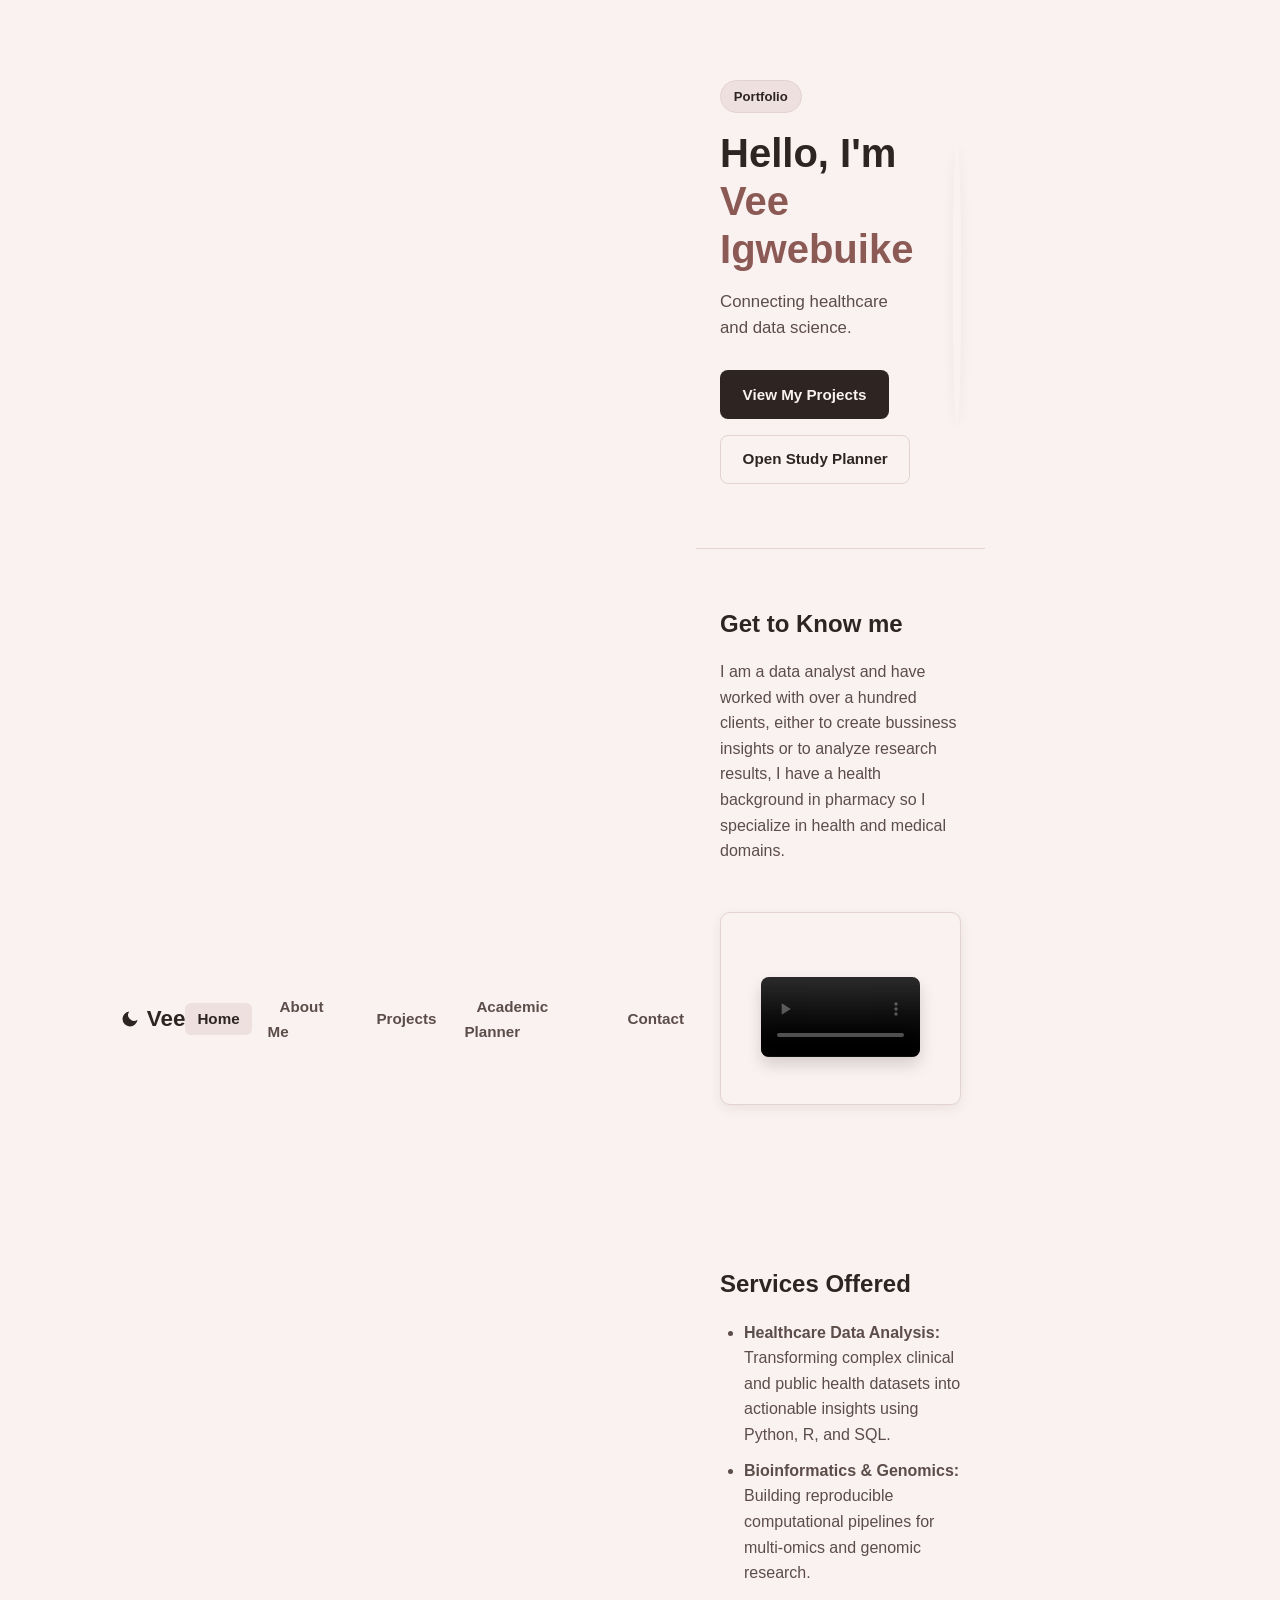
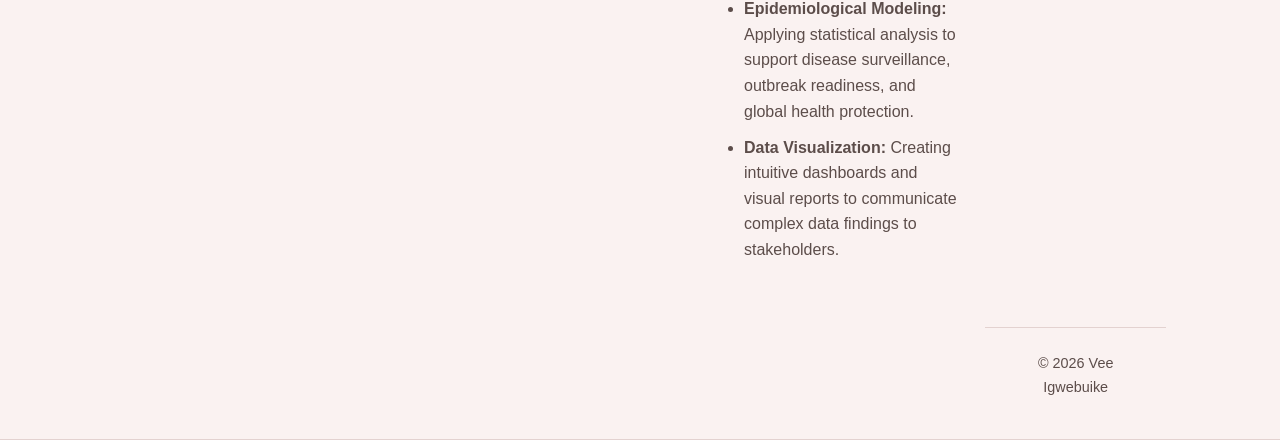
==== index.html @ fe4fd815 "Replace video source with placeholder video" ====
<!DOCTYPE html>
<html lang="en">
<head>
  <meta charset="UTF-8">
  <meta name="viewport" content="width=device-width, initial-scale=1.0">
  <title>Vee Igwebuike </title>
  <link rel="stylesheet" href="css/style.css">
</head>
<body>
<header class="site-header">
  <div class="container nav-container">
    <button id="themeToggle" class="theme-toggle" type="button" aria-label="Toggle dark and light mode">
      <svg width="20" height="20" viewBox="0 0 24 24" fill="currentColor" aria-hidden="true">
        <path d="M21 12.79A9 9 0 1 1 11.21 3 7 7 0 0 0 21 12.79z"></path>
      </svg>
    </button>
    <a href="/" class="logo">Vee</a>
    <button class="menu-toggle" id="menuToggle" aria-label="Toggle navigation">&#9776;</button>
    <nav aria-label="Main Navigation">
      <ul class="nav-links" id="navLinks">
        <li><a href="/" class="active">Home</a></li>
        <li><a href="/about">About Me</a></li>
        <li><a href="/projects">Projects</a></li>
        <li><a href="/planner">Academic Planner</a></li>
        <li><a href="/contact">Contact</a></li>
      </ul>
    </nav>


  <main>
    <section class="hero fade-in">
      <div class="container hero-grid">
        <div class="hero-text">
          <p class="badge">Portfolio</p>
          <h1>Hello, I'm <span class="highlight">Vee Igwebuike</span></h1>
          <p class="lead">
            Connecting healthcare and data science.       
          </p>
          <div class="hero-actions">
            <a href="/projects" class="btn btn-primary">View My Projects</a>
            <a href="/planner" class="btn btn-outline">Open Study Planner</a>
          </div>
        </div>
        <div class="hero-image">
          <img src="images/profilepic.png" alt="Profile Picture">
        </div>
      </div>
    </section>

    <section class="bio-section">
      <div class="container">
        <h2>Get to Know me</h2>
        <p>
         I am a data analyst and have worked with over a hundred clients, either to create bussiness insights or to analyze research results,
           I have a health background in pharmacy so I specialize in health and medical domains. 
        </p>
       <!-- HTML Multimedia Requirement (Video) -->
        <div class="media-box">
          <video controls style="max-width: 100%; height: auto; border-radius: 8px;">
            <source src="Assets/viz_placehold.mp4" type="video/mp4">
            Your browser does not support the video tag.
          </video>
        </div>
    </section>
    <section class="services-section" style="margin-bottom: 5rem;">
  <div class="container">
    <h2>Services Offered</h2>
    <ul class="styled-list">
      <li><strong>Healthcare Data Analysis:</strong> Transforming complex clinical and public health datasets into actionable insights using Python, R, and SQL.</li>
      <li><strong>Bioinformatics &amp; Genomics:</strong> Building reproducible computational pipelines for multi-omics and genomic research.</li>
      <li><strong>Epidemiological Modeling:</strong> Applying statistical analysis to support disease surveillance, outbreak readiness, and global health protection.</li>
      <li><strong>Data Visualization:</strong> Creating intuitive dashboards and visual reports to communicate complex data findings to stakeholders.</li>
    </ul>
  </div>
</section>
  </main>

  <footer class="site-footer">
    <div class="container">
      <p>&copy; 2026 Vee Igwebuike</p>
    </div>
  </footer>

  <script src="js/script.js"></script>
</body>
</html>
---- css/style.css ----
/* =========================================
   1. Theme Variables (Light & Dark Mode)
   ========================================= */
:root {
  --bg-color: #f5e8e7;         /* Soft blush page background */
  --surface-color: #faf2f1;    /* Warm cream for header, cards, and planner */
  --text-primary: #2e2422;     /* Deep espresso for headings & main text */
  --text-secondary: #5c4d4a;   /* Muted warm brown for paragraphs */
  --accent-primary: #2e2422;   /* Espresso buttons, active links & badges */
  --accent-hover: #4a3b38;     /* Cocoa hover state */
  --accent-light: #ede0de;     /* Subtle blush tint for pills & active nav */
  --border-color: #e3d2d0;     /* Soft rose-taupe borders */
  --btn-text: #faf2f1;         /* Light text on primary buttons */

  /* Compatibility aliases */
  --primary: var(--accent-primary);
  --primary-dark: var(--accent-hover);
  --accent: #8c5a54;
  --bg-light: var(--bg-color);
  --surface: var(--surface-color);
  --text-main: var(--text-primary);
  --text-muted: var(--text-secondary);
  --border: var(--border-color);
  --danger: #dc2626;
  --success: #16a34a;
  --radius: 10px;
  --shadow: 0 4px 12px rgba(46, 36, 34, 0.08);
}

[data-theme="dark"] {
  --bg-color: #171211;         /* Deep espresso background */
  --surface-color: #221b19;    /* Dark cocoa for header, cards, and planner */
  --text-primary: #faf2f1;     /* Soft rose cream for headings & main text */
  --text-secondary: #c4b2b0;   /* Muted warm taupe for paragraphs */
  --accent-primary: #e8c5c3;   /* Soft blush buttons, active links & badges */
  --accent-hover: #f5e8e7;     /* Lighter blush hover state */
  --accent-light: #332826;     /* Muted dark rose tint for active nav */
  --border-color: #3a2e2c;     /* Subtle warm dark borders */
  --btn-text: #171211;         /* Dark text on primary buttons */

  /* Compatibility aliases */
  --primary: var(--accent-primary);
  --primary-dark: var(--accent-hover);
  --accent: #d49b96;
  --bg-light: var(--bg-color);
  --surface: var(--surface-color);
  --text-main: var(--text-primary);
  --text-muted: var(--text-secondary);
  --border: var(--border-color);
  --shadow: 0 4px 12px rgba(0, 0, 0, 0.4);
}

/* =========================================
   2. Reset & Base Layout
   ========================================= */
* {
  box-sizing: border-box;
  margin: 0;
  padding: 0;
}

body {
  font-family: 'Segoe UI', Tahoma, Geneva, Verdana, sans-serif;
  background-color: var(--bg-color);
  color: var(--text-primary);
  line-height: 1.6;
  display: flex;
  flex-direction: column;
  min-height: 100vh;
  transition: background-color 0.3s ease, color 0.3s ease;
}

main {
  flex: 1;
}

.container {
  width: 100%;
  max-width: 1100px;
  margin: 0 auto;
  padding: 0 1.5rem;
}

/* =========================================
   3. Header & Navigation (Flexbox)
   ========================================= */
.site-header {
  background-color: var(--surface-color);
  border-bottom: 1px solid var(--border-color);
  position: sticky;
  top: 0;
  z-index: 100;
}

.nav-container {
  display: flex;
  justify-content: space-between;
  align-items: center;
  padding-top: 1rem;
  padding-bottom: 1rem;
}

.logo {
  font-size: 1.4rem;
  font-weight: 800;
  color: var(--text-primary);
  text-decoration: none;
}

.logo span {
  color: var(--accent);
}

.nav-links {
  list-style: none;
  display: flex;
  align-items: center;
  gap: 1rem;
}

.nav-links a {
  text-decoration: none;
  color: var(--text-secondary);
  font-weight: 600;
  font-size: 0.95rem;
  padding: 0.45rem 0.75rem;
  border-radius: 6px;
  transition: background-color 0.2s ease, color 0.2s ease;
}

.nav-links a:hover,
.nav-links a.active {
  color: var(--accent-primary);
  background-color: var(--accent-light);
}

.menu-toggle {
  display: none;
  background: none;
  border: 1px solid var(--border-color);
  color: var(--text-primary);
  font-size: 1.4rem;
  padding: 0.25rem 0.6rem;
  border-radius: 6px;
  cursor: pointer;
}

.theme-toggle {
  background: transparent;
  border: none;
  color: var(--text-primary);
  padding: 0.4rem;
  display: inline-flex;
  align-items: center;
  justify-content: center;
  cursor: pointer;
  border-radius: 50%;
  transition: opacity 0.2s ease, transform 0.2s ease;
}

.theme-toggle:hover {
  opacity: 0.7;
  transform: scale(1.08);
}

/* =========================================
   4. Hero Section (CSS Grid)
   ========================================= */
.hero {
  padding: 4rem 0;
  border-bottom: 1px solid var(--border-color);
}

.hero-grid {
  display: grid;
  grid-template-columns: 1.4fr 1fr;
  align-items: center;
  gap: 2.5rem;
}

.badge {
  display: inline-block;
  background-color: var(--accent-light);
  color: var(--accent-primary);
  border: 1px solid var(--border-color);
  padding: 0.3rem 0.8rem;
  border-radius: 999px;
  font-size: 0.82rem;
  font-weight: 700;
  margin-bottom: 1rem;
}

.hero-text h1 {
  font-size: 2.5rem;
  line-height: 1.2;
  margin-bottom: 1rem;
}

.highlight {
  color: var(--accent);
}

.lead {
  color: var(--text-secondary);
  font-size: 1.05rem;
  margin-bottom: 1.75rem;
}

.hero-actions {
  display: flex;
  flex-wrap: wrap;
  gap: 1rem;
}

.btn {
  display: inline-block;
  padding: 0.7rem 1.35rem;
  border-radius: 8px;
  font-weight: 600;
  font-size: 0.95rem;
  text-decoration: none;
  cursor: pointer;
  border: 1px solid transparent;
  transition: transform 0.2s ease, background-color 0.2s ease;
}

.btn:hover {
  transform: translateY(-2px);
}

.btn-primary {
  background-color: var(--accent-primary);
  color: var(--btn-text);
}

.btn-primary:hover {
  background-color: var(--accent-hover);
}

.btn-outline {
  background-color: var(--surface-color);
  color: var(--text-primary);
  border-color: var(--border-color);
}

.btn-outline:hover {
  background-color: var(--accent-light);
}

.hero-image {
  display: flex;
  justify-content: center;
}

.hero-image img {
  width: 280px;
  height: 280px;
  object-fit: cover;
  border-radius: 50%;
  border: 4px solid var(--surface-color);
  box-shadow: var(--shadow);
}

/* =========================================
   5. Bio, Sections, Cards, Tables & Forms
   ========================================= */
img {
  max-width: 100%;
  height: auto;
  display: block;
}

.bio-section,
.page-section,
.page-content,
.services-section {
  padding: 3.5rem 0;
}

.bio-section h2,
.page-section h1,
.page-section h2,
.page-content h1,
.page-content h2,
.services-section h2 {
  margin-bottom: 1rem;
}

.page-section h2,
.page-content h2 {
  margin-top: 2rem;
}

.bio-section p,
.page-section p,
.page-content .section-intro {
  color: var(--text-secondary);
  margin-bottom: 1.25rem;
}

.page-section ul:not(.nav-links):not(#taskList),
.page-section ol,
.styled-list {
  padding-left: 1.5rem;
  margin-bottom: 1.5rem;
  color: var(--text-secondary);
}

.page-section li,
.styled-list li {
  margin-bottom: 0.65rem;
}

.media-box,
.card,
.project-card,
.planner-box,
.contact-form {
  background-color: var(--surface-color);
  border: 1px solid var(--border-color);
  border-radius: var(--radius);
  padding: 1.5rem;
  box-shadow: var(--shadow);
}

.media-box {
  margin: 3rem auto;
  padding: 2.5rem;
  max-width: 850px;
  text-align: center;
}

.media-box h2,
.media-box h3 {
  margin-top: 0;
  margin-bottom: 0.5rem;
}

.media-box audio,
.media-box video {
  width: 100%;
  max-width: 100%;
  border-radius: 8px;
  margin-top: 1.5rem;
  box-shadow: 0 8px 16px rgba(0, 0, 0, 0.15);
}

/* Projects Grid & Uniform Cards */
.projects-grid,
.project-grid,
.grid {
  display: grid;
  grid-template-columns: repeat(auto-fit, minmax(300px, 1fr));
  gap: 1.75rem;
  margin-top: 1.5rem;
  align-items: stretch;
}

.project-card {
  display: flex;
  flex-direction: column;
  height: 100%;
  transition: transform 0.25s ease, box-shadow 0.25s ease;
}

.project-card:hover {
  transform: translateY(-4px);
}

.card img,
.project-card img {
  width: 100%;
  height: 190px;
  object-fit: cover;
  border-radius: 6px;
  margin-bottom: 1.15rem;
  border: 1px solid var(--border-color);
}

.project-body {
  display: flex;
  flex-direction: column;
  flex-grow: 1;
}

.project-card h2,
.project-card h3 {
  font-size: 1.15rem;
  margin-top: 0;
  margin-bottom: 0.5rem;
}

.project-card p {
  color: var(--text-secondary);
  font-size: 0.92rem;
  margin-bottom: 1.25rem;
}

.project-links,
.card-actions {
  display: flex;
  flex-wrap: wrap;
  gap: 0.65rem;
  margin-top: auto;
}

table {
  width: 100%;
  border-collapse: collapse;
  margin: 1.5rem 0;
  background-color: var(--surface-color);
  border-radius: var(--radius);
  overflow: hidden;
}

th, td {
  padding: 0.85rem 1rem;
  text-align: left;
  border: 1px solid var(--border-color);
}

th {
  background-color: var(--accent-light);
  color: var(--text-primary);
}

input, textarea, select {
  width: 100%;
  padding: 0.7rem 0.9rem;
  margin-top: 0.35rem;
  margin-bottom: 1rem;
  border: 1px solid var(--border-color);
  border-radius: 6px;
  background-color: var(--bg-color);
  color: var(--text-primary);
  font-family: inherit;
  font-size: 0.95rem;
}

.error-msg {
  color: var(--danger);
  font-size: 0.85rem;
  margin-top: -0.65rem;
  margin-bottom: 0.85rem;
  display: block;
}

.success-msg {
  color: var(--success);
  font-weight: 600;
  margin-top: 0.75rem;
}

/* =========================================
   6. Footer & Animations
   ========================================= */
.site-footer {
  background-color: var(--surface-color);
  border-top: 1px solid var(--border-color);
  text-align: center;
  padding: 1.5rem 0;
  font-size: 0.9rem;
  color: var(--text-secondary);
  margin-top: auto;
}

@keyframes fadeIn {
  from {
    opacity: 0;
    transform: translateY(10px);
  }
  to {
    opacity: 1;
    transform: translateY(0);
  }
}

.fade-in {
  animation: fadeIn 0.5s ease-out;
}

/* =========================================
   7. Mobile Responsive Design
   ========================================= */
@media (max-width: 768px) {
  .menu-toggle {
    display: block;
  }

  .nav-links {
    display: none;
    flex-direction: column;
    width: 100%;
    padding-top: 1rem;
  }

  .nav-links.active,
  .nav-links.show {
    display: flex;
  }

  .nav-container {
    flex-wrap: wrap;
  }

  .hero-grid {
    grid-template-columns: 1fr;
    text-align: center;
  }

  .hero-actions {
    justify-content: center;
  }

  .hero-image {
    order: -1;
  }

  .hero-image img {
    width: 210px;
    height: 210px;
  }

  .media-box {
    padding: 1.5rem;
  }
}

/* =========================================
   8. Academic Planner Task List & Buttons
   ========================================= */
#taskCounter {
  display: inline-block;
  background-color: var(--accent-light);
  color: var(--accent-primary);
  border: 1px solid var(--border-color);
  padding: 0.2rem 0.7rem;
  border-radius: 6px;
  font-size: 0.85rem;
  font-weight: 600;
  margin-bottom: 1rem;
}

#taskList {
  list-style: none;
  display: flex;
  flex-direction: column;
  gap: 0.85rem;
  margin-top: 0.75rem;
}

.task-item {
  display: flex;
  justify-content: space-between;
  align-items: center;
  gap: 1rem;
  padding: 1rem 1.2rem;
  background-color: var(--bg-color);
  border: 1px solid var(--border-color);
  border-radius: 8px;
  transition: background-color 0.2s ease, border-color 0.2s ease;
}

.task-item.completed .task-title {
  text-decoration: line-through;
  opacity: 0.6;
}

.task-meta {
  font-size: 0.85rem;
  color: var(--text-secondary);
  margin-top: 0.2rem;
}

.task-actions {
  display: flex;
  gap: 0.5rem;
  flex-shrink: 0;
}

.btn-sm {
  padding: 0.45rem 0.95rem;
  border-radius: 7px;
  font-size: 0.85rem;
  font-weight: 600;
  font-family: inherit;
  cursor: pointer;
  border: 1px solid transparent;
  transition: background-color 0.2s ease, color 0.2s ease, transform 0.15s ease, border-color 0.2s ease;
}

.btn-sm:hover {
  transform: translateY(-1px);
}

.btn-complete {
  background-color: var(--accent-primary);
  color: var(--btn-text);
  border-color: var(--accent-primary);
}

.btn-complete:hover {
  background-color: var(--accent-hover);
  border-color: var(--accent-hover);
}

.btn-delete {
  background-color: var(--accent-light);
  color: var(--text-primary);
  border-color: var(--border-color);
}

.btn-delete:hover {
  background-color: #8c2d2d;
  color: #faf2f1;
  border-color: #8c2d2d;
}

@media (max-width: 600px) {
  .task-item {
    flex-direction: column;
    align-items: flex-start;
  }
}
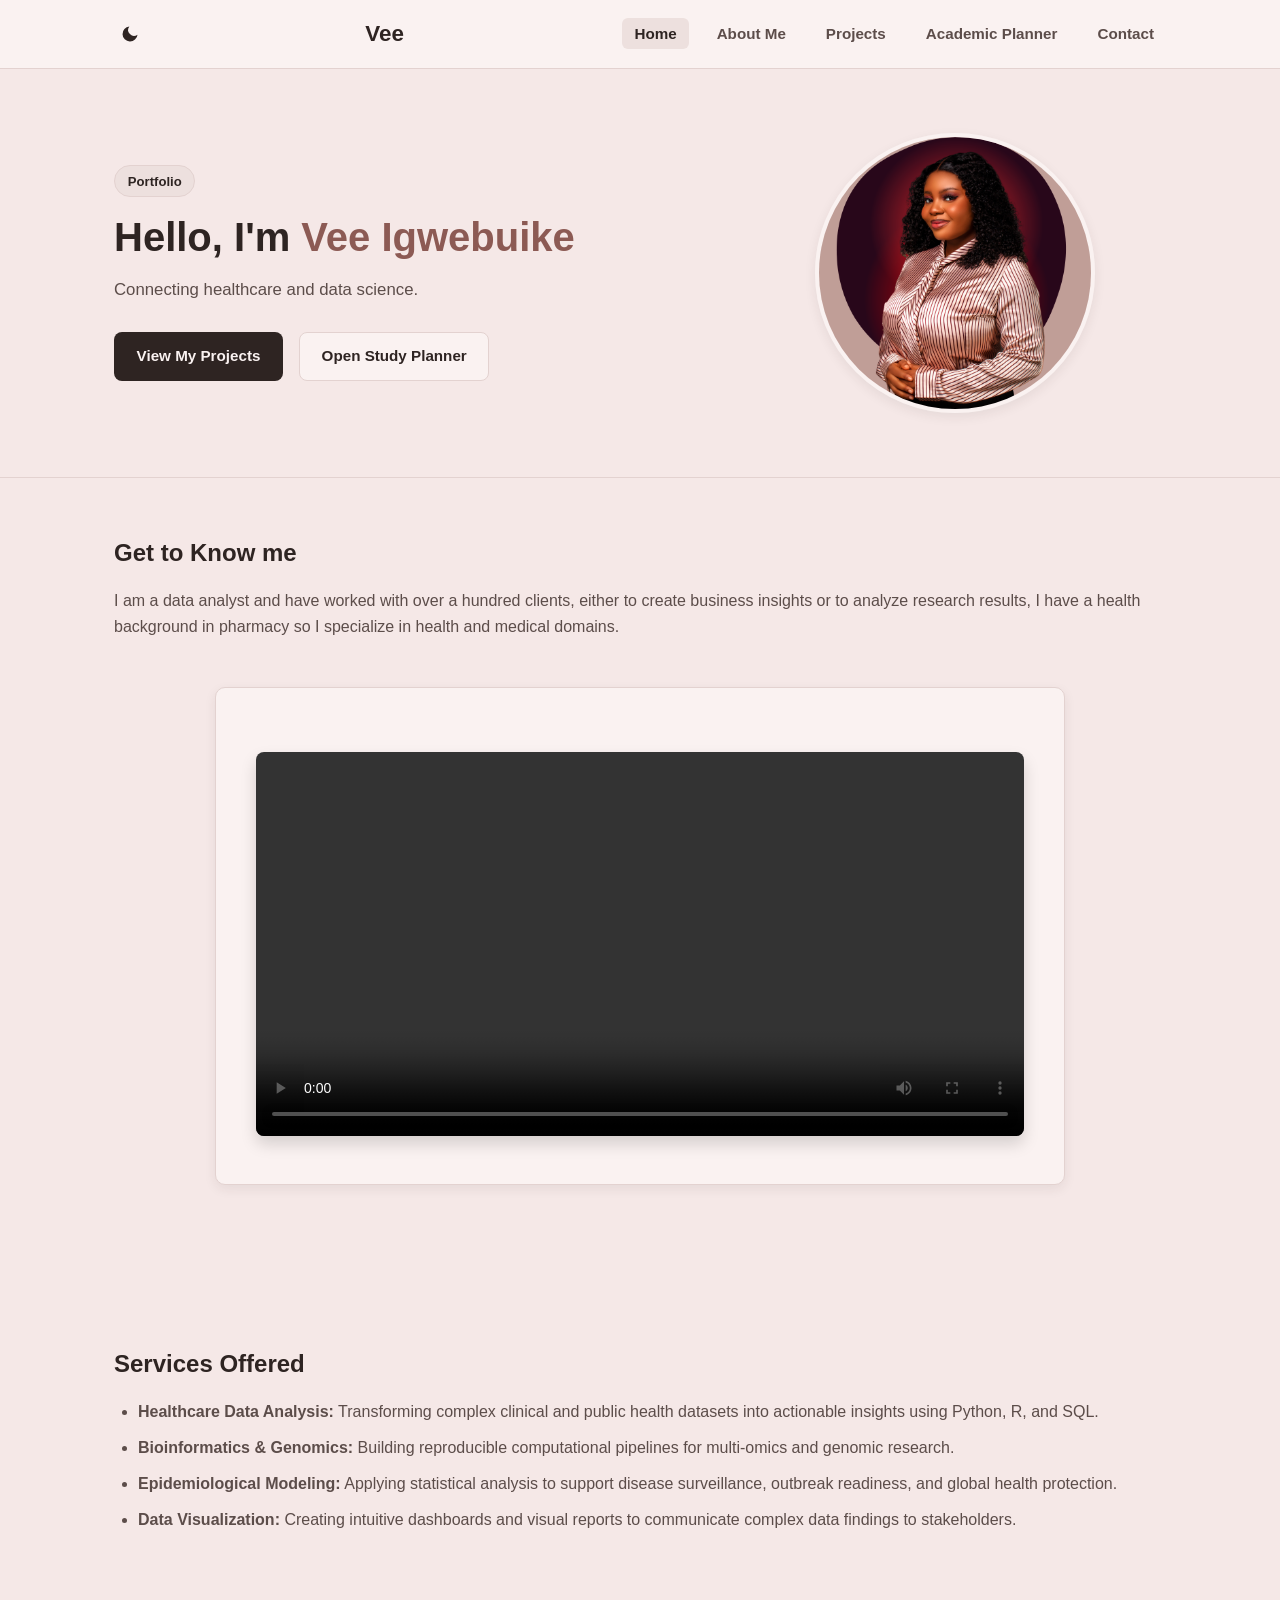
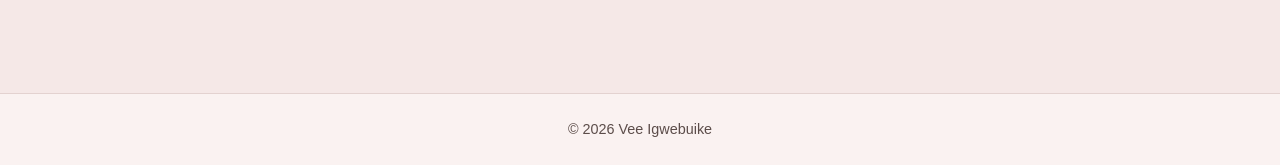
==== commit a235a628: "Correct typo in bio section Fixed typo in the word 'business' in the bio section." ====
--- a/index.html
+++ b/index.html
@@ -7,25 +7,26 @@
   <link rel="stylesheet" href="css/style.css">
 </head>
 <body>
-<header class="site-header">
-  <div class="container nav-container">
-    <button id="themeToggle" class="theme-toggle" type="button" aria-label="Toggle dark and light mode">
-      <svg width="20" height="20" viewBox="0 0 24 24" fill="currentColor" aria-hidden="true">
-        <path d="M21 12.79A9 9 0 1 1 11.21 3 7 7 0 0 0 21 12.79z"></path>
-      </svg>
-    </button>
-    <a href="/" class="logo">Vee</a>
-    <button class="menu-toggle" id="menuToggle" aria-label="Toggle navigation">&#9776;</button>
-    <nav aria-label="Main Navigation">
-      <ul class="nav-links" id="navLinks">
-        <li><a href="/" class="active">Home</a></li>
-        <li><a href="/about">About Me</a></li>
-        <li><a href="/projects">Projects</a></li>
-        <li><a href="/planner">Academic Planner</a></li>
-        <li><a href="/contact">Contact</a></li>
-      </ul>
-    </nav>
-
+  <header class="site-header">
+    <div class="container nav-container">
+      <button id="themeToggle" class="theme-toggle" type="button" aria-label="Toggle dark and light mode">
+        <svg width="20" height="20" viewBox="0 0 24 24" fill="currentColor" aria-hidden="true">
+          <path d="M21 12.79A9 9 0 1 1 11.21 3 7 7 0 0 0 21 12.79z"></path>
+        </svg>
+      </button>
+      <a href="/" class="logo">Vee</a>
+      <button class="menu-toggle" id="menuToggle" aria-label="Toggle navigation">&#9776;</button>
+      <nav aria-label="Main Navigation">
+        <ul class="nav-links" id="navLinks">
+          <li><a href="/" class="active">Home</a></li>
+          <li><a href="/about">About Me</a></li>
+          <li><a href="/projects">Projects</a></li>
+          <li><a href="/planner">Academic Planner</a></li>
+          <li><a href="/contact">Contact</a></li>
+        </ul>
+      </nav>
+    </div>
+  </header> 
 
   <main>
     <section class="hero fade-in">
@@ -51,7 +52,7 @@
       <div class="container">
         <h2>Get to Know me</h2>
         <p>
-         I am a data analyst and have worked with over a hundred clients, either to create bussiness insights or to analyze research results,
+         I am a data analyst and have worked with over a hundred clients, either to create business insights or to analyze research results,
            I have a health background in pharmacy so I specialize in health and medical domains. 
         </p>
        <!-- HTML Multimedia Requirement (Video) -->
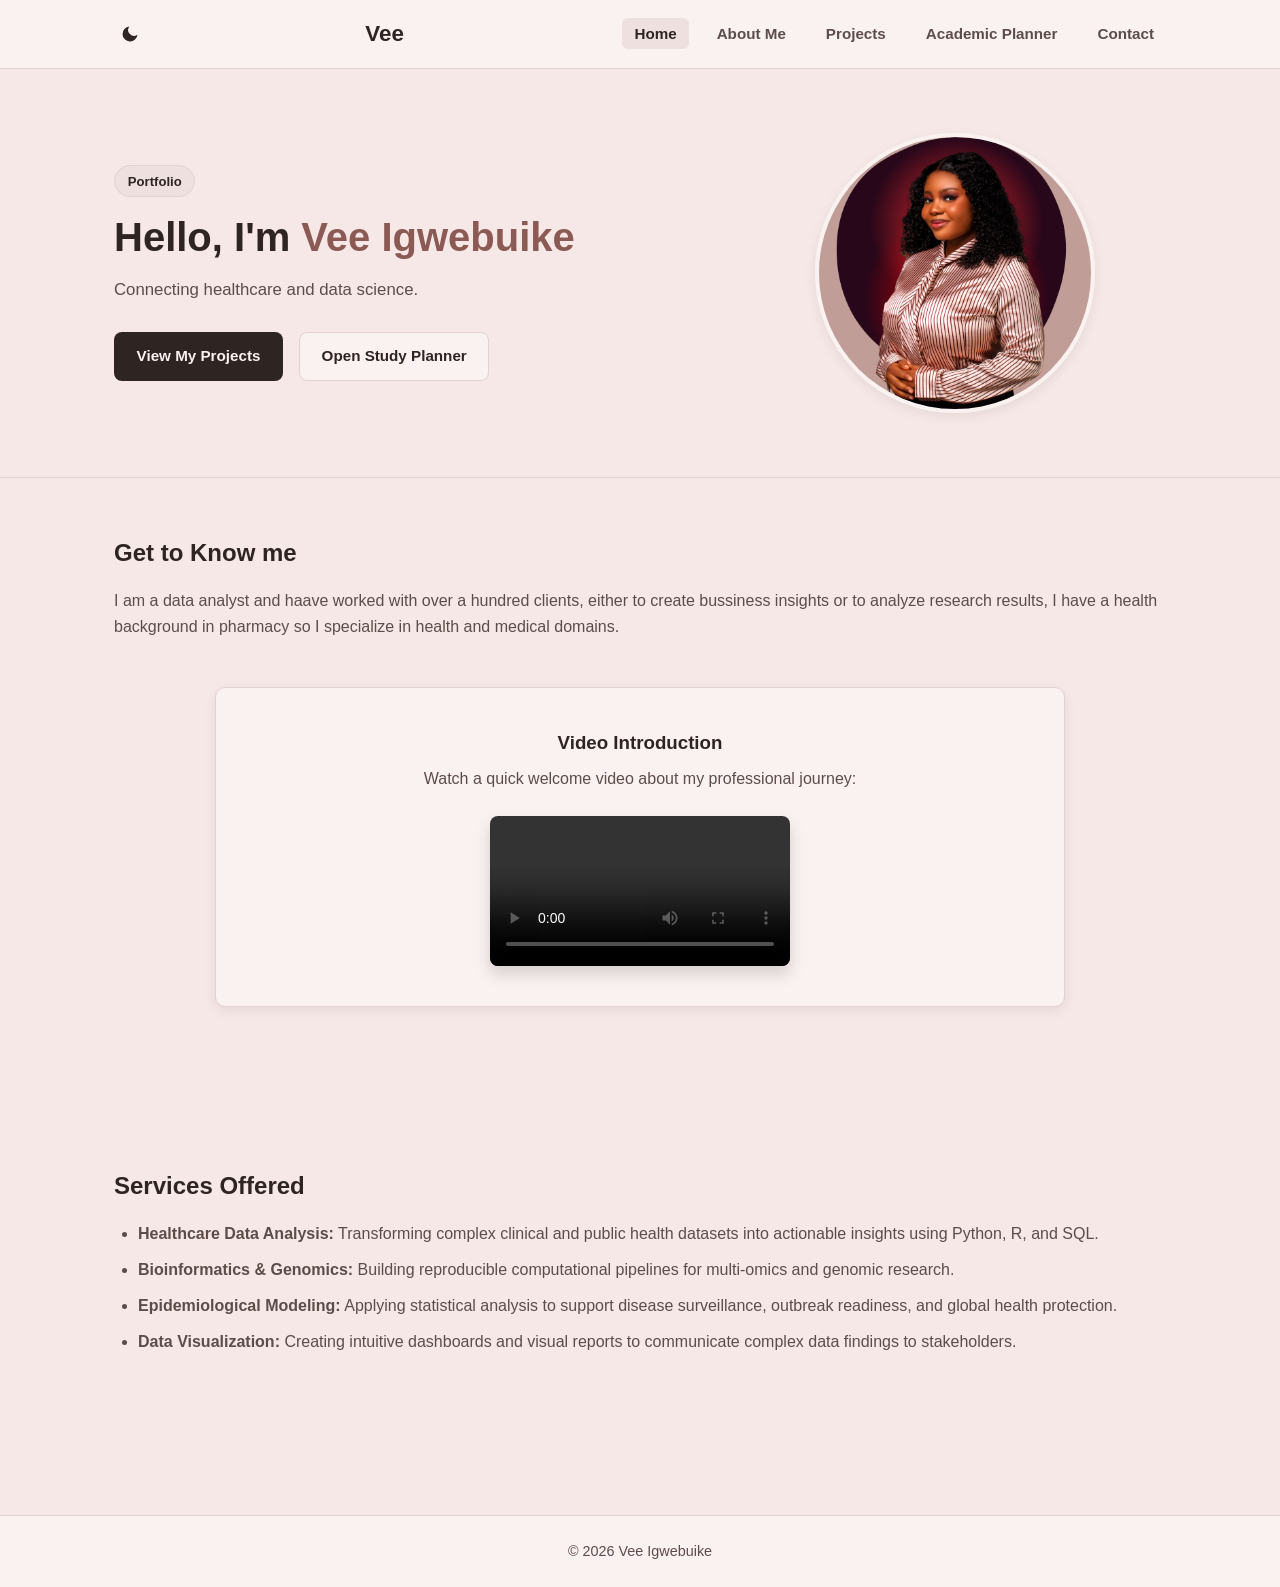
==== commit ad7dac25: "Fix typos and update video source in index.html Corrected typos and updated video source in index.ht" ====
--- a/index.html
+++ b/index.html
@@ -7,26 +7,28 @@
   <link rel="stylesheet" href="css/style.css">
 </head>
 <body>
-  <header class="site-header">
-    <div class="container nav-container">
-      <button id="themeToggle" class="theme-toggle" type="button" aria-label="Toggle dark and light mode">
-        <svg width="20" height="20" viewBox="0 0 24 24" fill="currentColor" aria-hidden="true">
-          <path d="M21 12.79A9 9 0 1 1 11.21 3 7 7 0 0 0 21 12.79z"></path>
-        </svg>
-      </button>
-      <a href="/" class="logo">Vee</a>
-      <button class="menu-toggle" id="menuToggle" aria-label="Toggle navigation">&#9776;</button>
-      <nav aria-label="Main Navigation">
-        <ul class="nav-links" id="navLinks">
-          <li><a href="/" class="active">Home</a></li>
-          <li><a href="/about">About Me</a></li>
-          <li><a href="/projects">Projects</a></li>
-          <li><a href="/planner">Academic Planner</a></li>
-          <li><a href="/contact">Contact</a></li>
-        </ul>
-      </nav>
+<header class="site-header">
+  <div class="container nav-container">
+    <button id="themeToggle" class="theme-toggle" type="button" aria-label="Toggle dark and light mode">
+      <svg width="20" height="20" viewBox="0 0 24 24" fill="currentColor" aria-hidden="true">
+        <path d="M21 12.79A9 9 0 1 1 11.21 3 7 7 0 0 0 21 12.79z"></path>
+      </svg>
+    </button>
+    <a href="/" class="logo">Vee</a>
+    <button class="menu-toggle" id="menuToggle" aria-label="Toggle navigation">&#9776;</button>
+    <nav aria-label="Main Navigation">
+      <ul class="nav-links" id="navLinks">
+        <li><a href="/" class="active">Home</a></li>
+        <li><a href="/about">About Me</a></li>
+        <li><a href="/projects">Projects</a></li>
+        <li><a href="/planner">Academic Planner</a></li>
+        <li><a href="/contact">Contact</a></li>
+      </ul>
+    </nav>
+  </div>
+</header>
     </div>
-  </header> 
+  </header>
 
   <main>
     <section class="hero fade-in">
@@ -52,13 +54,15 @@
       <div class="container">
         <h2>Get to Know me</h2>
         <p>
-         I am a data analyst and have worked with over a hundred clients, either to create business insights or to analyze research results,
+         I am a data analyst and haave worked with over a hundred clients, either to create bussiness insights or to analyze research results,
            I have a health background in pharmacy so I specialize in health and medical domains. 
         </p>
        <!-- HTML Multimedia Requirement (Video) -->
         <div class="media-box">
+          <h3>Video Introduction</h3>
+          <p>Watch a quick welcome video about my professional journey:</p>
           <video controls style="max-width: 100%; height: auto; border-radius: 8px;">
-            <source src="Assets/viz_placehold.mp4" type="video/mp4">
+            <source src="Assets/Intro_vid.mp4" type="video/mp4">
             Your browser does not support the video tag.
           </video>
         </div>
--- a/css/style.css
+++ b/css/style.css
@@ -338,10 +338,12 @@
 
 .media-box audio,
 .media-box video {
-  width: 100%;
+  width: auto;
   max-width: 100%;
+  max-height: 480px;
+  display: block;
+  margin: 1.5rem auto 0;
   border-radius: 8px;
-  margin-top: 1.5rem;
   box-shadow: 0 8px 16px rgba(0, 0, 0, 0.15);
 }
 
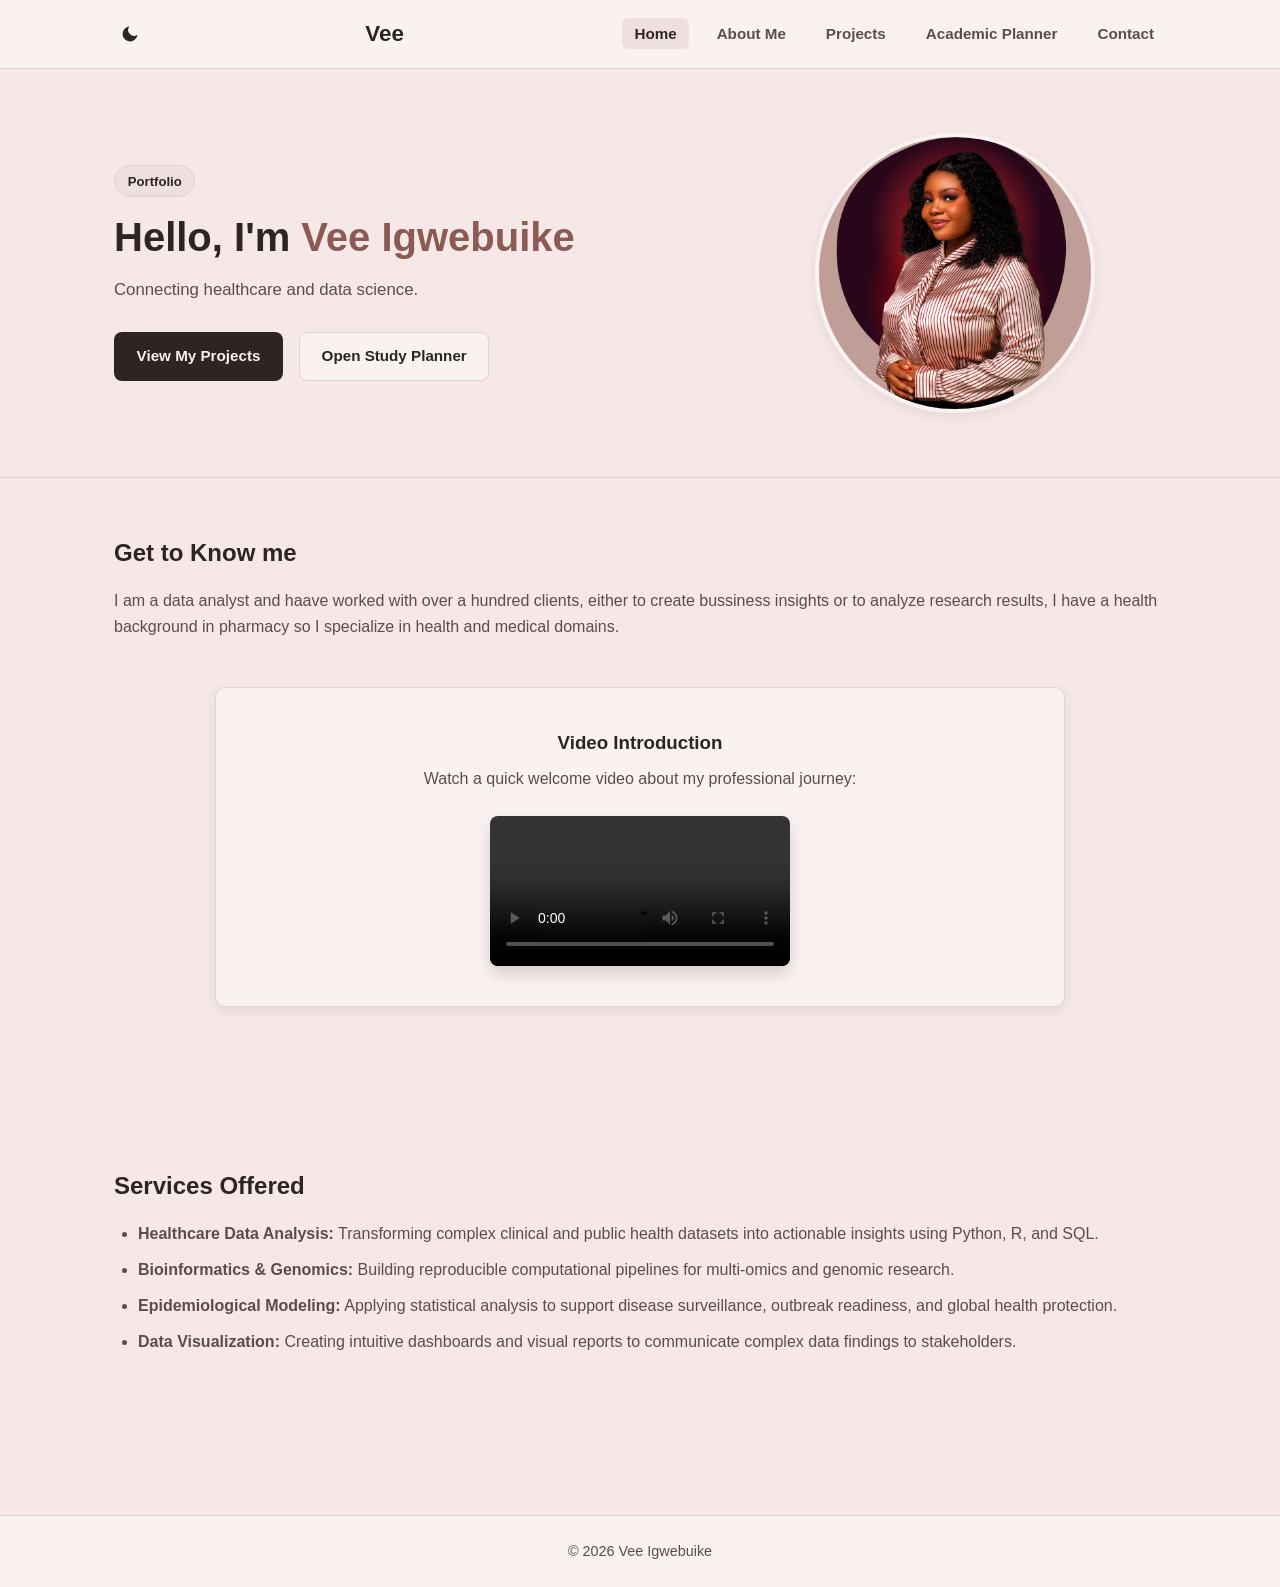
==== commit 5ca35176: "Update links and video source in index.html" ====
--- a/index.html
+++ b/index.html
@@ -14,21 +14,19 @@
         <path d="M21 12.79A9 9 0 1 1 11.21 3 7 7 0 0 0 21 12.79z"></path>
       </svg>
     </button>
-    <a href="/" class="logo">Vee</a>
+    <a href="/index.html" class="logo">Vee</a>
     <button class="menu-toggle" id="menuToggle" aria-label="Toggle navigation">&#9776;</button>
     <nav aria-label="Main Navigation">
       <ul class="nav-links" id="navLinks">
-        <li><a href="/" class="active">Home</a></li>
-        <li><a href="/about">About Me</a></li>
-        <li><a href="/projects">Projects</a></li>
-        <li><a href="/planner">Academic Planner</a></li>
-        <li><a href="/contact">Contact</a></li>
+        <li><a href="/index.html" class="active">Home</a></li>
+        <li><a href="/about.html">About Me</a></li>
+        <li><a href="/projects.html">Projects</a></li>
+        <li><a href="/planner.html">Academic Planner</a></li>
+        <li><a href="/contact.html">Contact</a></li>
       </ul>
     </nav>
   </div>
 </header>
-    </div>
-  </header>
 
   <main>
     <section class="hero fade-in">
@@ -40,8 +38,8 @@
             Connecting healthcare and data science.       
           </p>
           <div class="hero-actions">
-            <a href="/projects" class="btn btn-primary">View My Projects</a>
-            <a href="/planner" class="btn btn-outline">Open Study Planner</a>
+            <a href="/projects.html" class="btn btn-primary">View My Projects</a>
+            <a href="/planner.html" class="btn btn-outline">Open Study Planner</a>
           </div>
         </div>
         <div class="hero-image">
@@ -62,10 +60,11 @@
           <h3>Video Introduction</h3>
           <p>Watch a quick welcome video about my professional journey:</p>
           <video controls style="max-width: 100%; height: auto; border-radius: 8px;">
-            <source src="Assets/Intro_vid.mp4" type="video/mp4">
+            <source src="Assets/viz_placehold.mp4" type="video/mp4">
             Your browser does not support the video tag.
           </video>
         </div>
+      </div>
     </section>
     <section class="services-section" style="margin-bottom: 5rem;">
   <div class="container">
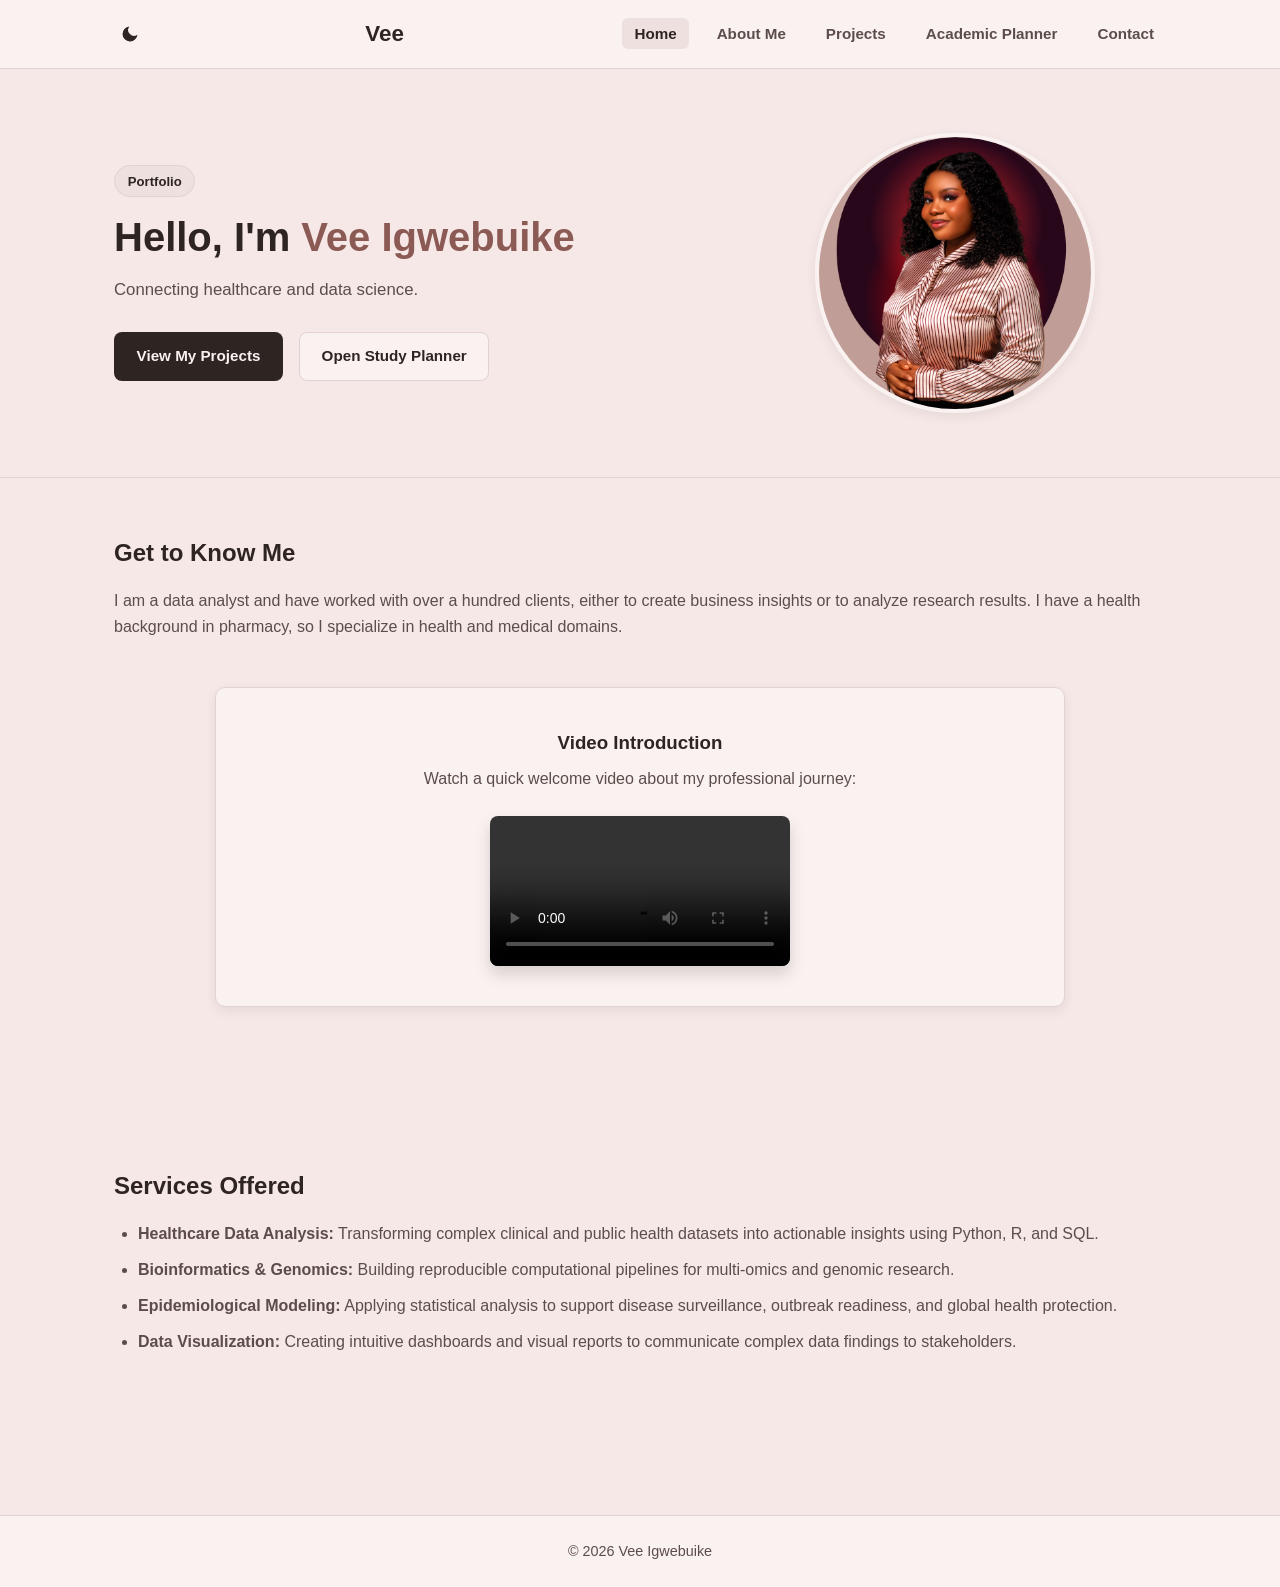
==== commit 66930a9c: "Fix typos and format in index.html Corrected typos and improved formatting in HTML." ====
--- a/index.html
+++ b/index.html
@@ -3,30 +3,30 @@
 <head>
   <meta charset="UTF-8">
   <meta name="viewport" content="width=device-width, initial-scale=1.0">
-  <title>Vee Igwebuike </title>
+  <title>Vee Igwebuike</title>
   <link rel="stylesheet" href="css/style.css">
 </head>
 <body>
-<header class="site-header">
-  <div class="container nav-container">
-    <button id="themeToggle" class="theme-toggle" type="button" aria-label="Toggle dark and light mode">
-      <svg width="20" height="20" viewBox="0 0 24 24" fill="currentColor" aria-hidden="true">
-        <path d="M21 12.79A9 9 0 1 1 11.21 3 7 7 0 0 0 21 12.79z"></path>
-      </svg>
-    </button>
-    <a href="/index.html" class="logo">Vee</a>
-    <button class="menu-toggle" id="menuToggle" aria-label="Toggle navigation">&#9776;</button>
-    <nav aria-label="Main Navigation">
-      <ul class="nav-links" id="navLinks">
-        <li><a href="/index.html" class="active">Home</a></li>
-        <li><a href="/about.html">About Me</a></li>
-        <li><a href="/projects.html">Projects</a></li>
-        <li><a href="/planner.html">Academic Planner</a></li>
-        <li><a href="/contact.html">Contact</a></li>
-      </ul>
-    </nav>
-  </div>
-</header>
+  <header class="site-header">
+    <div class="container nav-container">
+      <button id="themeToggle" class="theme-toggle" type="button" aria-label="Toggle dark and light mode">
+        <svg width="20" height="20" viewBox="0 0 24 24" fill="currentColor" aria-hidden="true">
+          <path d="M21 12.79A9 9 0 1 1 11.21 3 7 7 0 0 0 21 12.79z"></path>
+        </svg>
+      </button>
+      <a href="/index.html" class="logo">Vee</a>
+      <button class="menu-toggle" id="menuToggle" aria-label="Toggle navigation">&#9776;</button>
+      <nav aria-label="Main Navigation">
+        <ul class="nav-links" id="navLinks">
+          <li><a href="/index.html" class="active">Home</a></li>
+          <li><a href="/about.html">About Me</a></li>
+          <li><a href="/projects.html">Projects</a></li>
+          <li><a href="/planner.html">Academic Planner</a></li>
+          <li><a href="/contact.html">Contact</a></li>
+        </ul>
+      </nav>
+    </div>
+  </header>
 
   <main>
     <section class="hero fade-in">
@@ -34,9 +34,7 @@
         <div class="hero-text">
           <p class="badge">Portfolio</p>
           <h1>Hello, I'm <span class="highlight">Vee Igwebuike</span></h1>
-          <p class="lead">
-            Connecting healthcare and data science.       
-          </p>
+          <p class="lead">Connecting healthcare and data science.</p>
           <div class="hero-actions">
             <a href="/projects.html" class="btn btn-primary">View My Projects</a>
             <a href="/planner.html" class="btn btn-outline">Open Study Planner</a>
@@ -50,33 +48,34 @@
 
     <section class="bio-section">
       <div class="container">
-        <h2>Get to Know me</h2>
+        <h2>Get to Know Me</h2>
         <p>
-         I am a data analyst and haave worked with over a hundred clients, either to create bussiness insights or to analyze research results,
-           I have a health background in pharmacy so I specialize in health and medical domains. 
+          I am a data analyst and have worked with over a hundred clients, either to create business insights or to analyze research results. I have a health background in pharmacy, so I specialize in health and medical domains.
         </p>
-       <!-- HTML Multimedia Requirement (Video) -->
+
+        <!-- HTML Multimedia Requirement (Video) -->
         <div class="media-box">
           <h3>Video Introduction</h3>
           <p>Watch a quick welcome video about my professional journey:</p>
-          <video controls style="max-width: 100%; height: auto; border-radius: 8px;">
-            <source src="Assets/viz_placehold.mp4" type="video/mp4">
+          <video controls>
+            <source src="Assets/Intro_vid.mp4" type="video/mp4">
             Your browser does not support the video tag.
           </video>
         </div>
       </div>
     </section>
+
     <section class="services-section" style="margin-bottom: 5rem;">
-  <div class="container">
-    <h2>Services Offered</h2>
-    <ul class="styled-list">
-      <li><strong>Healthcare Data Analysis:</strong> Transforming complex clinical and public health datasets into actionable insights using Python, R, and SQL.</li>
-      <li><strong>Bioinformatics &amp; Genomics:</strong> Building reproducible computational pipelines for multi-omics and genomic research.</li>
-      <li><strong>Epidemiological Modeling:</strong> Applying statistical analysis to support disease surveillance, outbreak readiness, and global health protection.</li>
-      <li><strong>Data Visualization:</strong> Creating intuitive dashboards and visual reports to communicate complex data findings to stakeholders.</li>
-    </ul>
-  </div>
-</section>
+      <div class="container">
+        <h2>Services Offered</h2>
+        <ul class="styled-list">
+          <li><strong>Healthcare Data Analysis:</strong> Transforming complex clinical and public health datasets into actionable insights using Python, R, and SQL.</li>
+          <li><strong>Bioinformatics &amp; Genomics:</strong> Building reproducible computational pipelines for multi-omics and genomic research.</li>
+          <li><strong>Epidemiological Modeling:</strong> Applying statistical analysis to support disease surveillance, outbreak readiness, and global health protection.</li>
+          <li><strong>Data Visualization:</strong> Creating intuitive dashboards and visual reports to communicate complex data findings to stakeholders.</li>
+        </ul>
+      </div>
+    </section>
   </main>
 
   <footer class="site-footer">
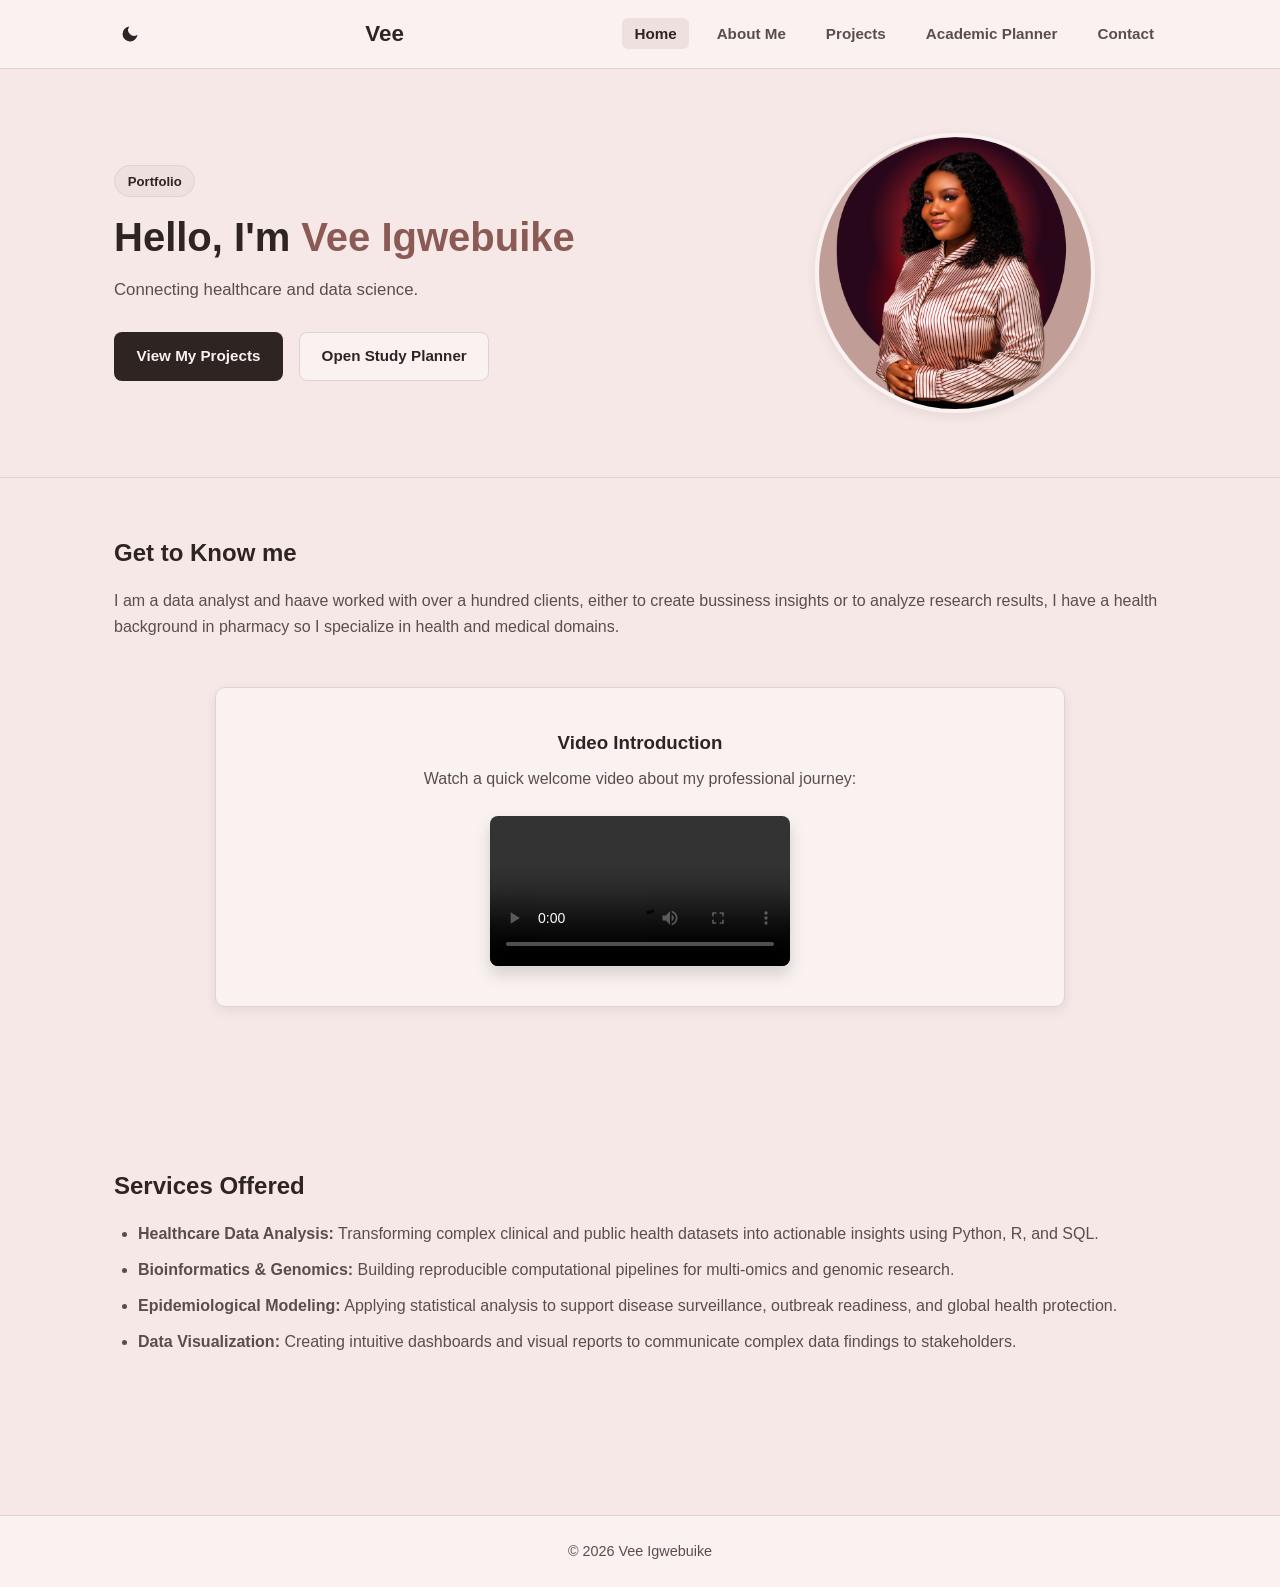
==== commit 889658c8: "Refactor HTML structure and fix typos" ====
--- a/index.html
+++ b/index.html
@@ -3,28 +3,30 @@
 <head>
   <meta charset="UTF-8">
   <meta name="viewport" content="width=device-width, initial-scale=1.0">
-  <title>Vee Igwebuike</title>
+  <title>Vee Igwebuike </title>
   <link rel="stylesheet" href="css/style.css">
 </head>
 <body>
-  <header class="site-header">
-    <div class="container nav-container">
-      <button id="themeToggle" class="theme-toggle" type="button" aria-label="Toggle dark and light mode">
-        <svg width="20" height="20" viewBox="0 0 24 24" fill="currentColor" aria-hidden="true">
-          <path d="M21 12.79A9 9 0 1 1 11.21 3 7 7 0 0 0 21 12.79z"></path>
-        </svg>
-      </button>
-      <a href="/index.html" class="logo">Vee</a>
-      <button class="menu-toggle" id="menuToggle" aria-label="Toggle navigation">&#9776;</button>
-      <nav aria-label="Main Navigation">
-        <ul class="nav-links" id="navLinks">
-          <li><a href="/index.html" class="active">Home</a></li>
-          <li><a href="/about.html">About Me</a></li>
-          <li><a href="/projects.html">Projects</a></li>
-          <li><a href="/planner.html">Academic Planner</a></li>
-          <li><a href="/contact.html">Contact</a></li>
-        </ul>
-      </nav>
+<header class="site-header">
+  <div class="container nav-container">
+    <button id="themeToggle" class="theme-toggle" type="button" aria-label="Toggle dark and light mode">
+      <svg width="20" height="20" viewBox="0 0 24 24" fill="currentColor" aria-hidden="true">
+        <path d="M21 12.79A9 9 0 1 1 11.21 3 7 7 0 0 0 21 12.79z"></path>
+      </svg>
+    </button>
+    <a href="/" class="logo">Vee</a>
+    <button class="menu-toggle" id="menuToggle" aria-label="Toggle navigation">&#9776;</button>
+    <nav aria-label="Main Navigation">
+      <ul class="nav-links" id="navLinks">
+        <li><a href="/" class="active">Home</a></li>
+        <li><a href="/about">About Me</a></li>
+        <li><a href="/projects">Projects</a></li>
+        <li><a href="/planner">Academic Planner</a></li>
+        <li><a href="/contact">Contact</a></li>
+      </ul>
+    </nav>
+  </div>
+</header>
     </div>
   </header>
 
@@ -34,10 +36,12 @@
         <div class="hero-text">
           <p class="badge">Portfolio</p>
           <h1>Hello, I'm <span class="highlight">Vee Igwebuike</span></h1>
-          <p class="lead">Connecting healthcare and data science.</p>
+          <p class="lead">
+            Connecting healthcare and data science.       
+          </p>
           <div class="hero-actions">
-            <a href="/projects.html" class="btn btn-primary">View My Projects</a>
-            <a href="/planner.html" class="btn btn-outline">Open Study Planner</a>
+            <a href="/projects" class="btn btn-primary">View My Projects</a>
+            <a href="/planner" class="btn btn-outline">Open Study Planner</a>
           </div>
         </div>
         <div class="hero-image">
@@ -48,34 +52,32 @@
 
     <section class="bio-section">
       <div class="container">
-        <h2>Get to Know Me</h2>
+        <h2>Get to Know me</h2>
         <p>
-          I am a data analyst and have worked with over a hundred clients, either to create business insights or to analyze research results. I have a health background in pharmacy, so I specialize in health and medical domains.
+         I am a data analyst and haave worked with over a hundred clients, either to create bussiness insights or to analyze research results,
+           I have a health background in pharmacy so I specialize in health and medical domains. 
         </p>
-
-        <!-- HTML Multimedia Requirement (Video) -->
+       <!-- HTML Multimedia Requirement (Video) -->
         <div class="media-box">
           <h3>Video Introduction</h3>
           <p>Watch a quick welcome video about my professional journey:</p>
-          <video controls>
-            <source src="Assets/Intro_vid.mp4" type="video/mp4">
+          <video controls style="max-width: 100%; height: auto; border-radius: 8px;">
+            <source src="https://www.w3schools.com/html/mov_bbb.mp4" type="video/mp4">
             Your browser does not support the video tag.
           </video>
         </div>
-      </div>
     </section>
-
     <section class="services-section" style="margin-bottom: 5rem;">
-      <div class="container">
-        <h2>Services Offered</h2>
-        <ul class="styled-list">
-          <li><strong>Healthcare Data Analysis:</strong> Transforming complex clinical and public health datasets into actionable insights using Python, R, and SQL.</li>
-          <li><strong>Bioinformatics &amp; Genomics:</strong> Building reproducible computational pipelines for multi-omics and genomic research.</li>
-          <li><strong>Epidemiological Modeling:</strong> Applying statistical analysis to support disease surveillance, outbreak readiness, and global health protection.</li>
-          <li><strong>Data Visualization:</strong> Creating intuitive dashboards and visual reports to communicate complex data findings to stakeholders.</li>
-        </ul>
-      </div>
-    </section>
+  <div class="container">
+    <h2>Services Offered</h2>
+    <ul class="styled-list">
+      <li><strong>Healthcare Data Analysis:</strong> Transforming complex clinical and public health datasets into actionable insights using Python, R, and SQL.</li>
+      <li><strong>Bioinformatics &amp; Genomics:</strong> Building reproducible computational pipelines for multi-omics and genomic research.</li>
+      <li><strong>Epidemiological Modeling:</strong> Applying statistical analysis to support disease surveillance, outbreak readiness, and global health protection.</li>
+      <li><strong>Data Visualization:</strong> Creating intuitive dashboards and visual reports to communicate complex data findings to stakeholders.</li>
+    </ul>
+  </div>
+</section>
   </main>
 
   <footer class="site-footer">
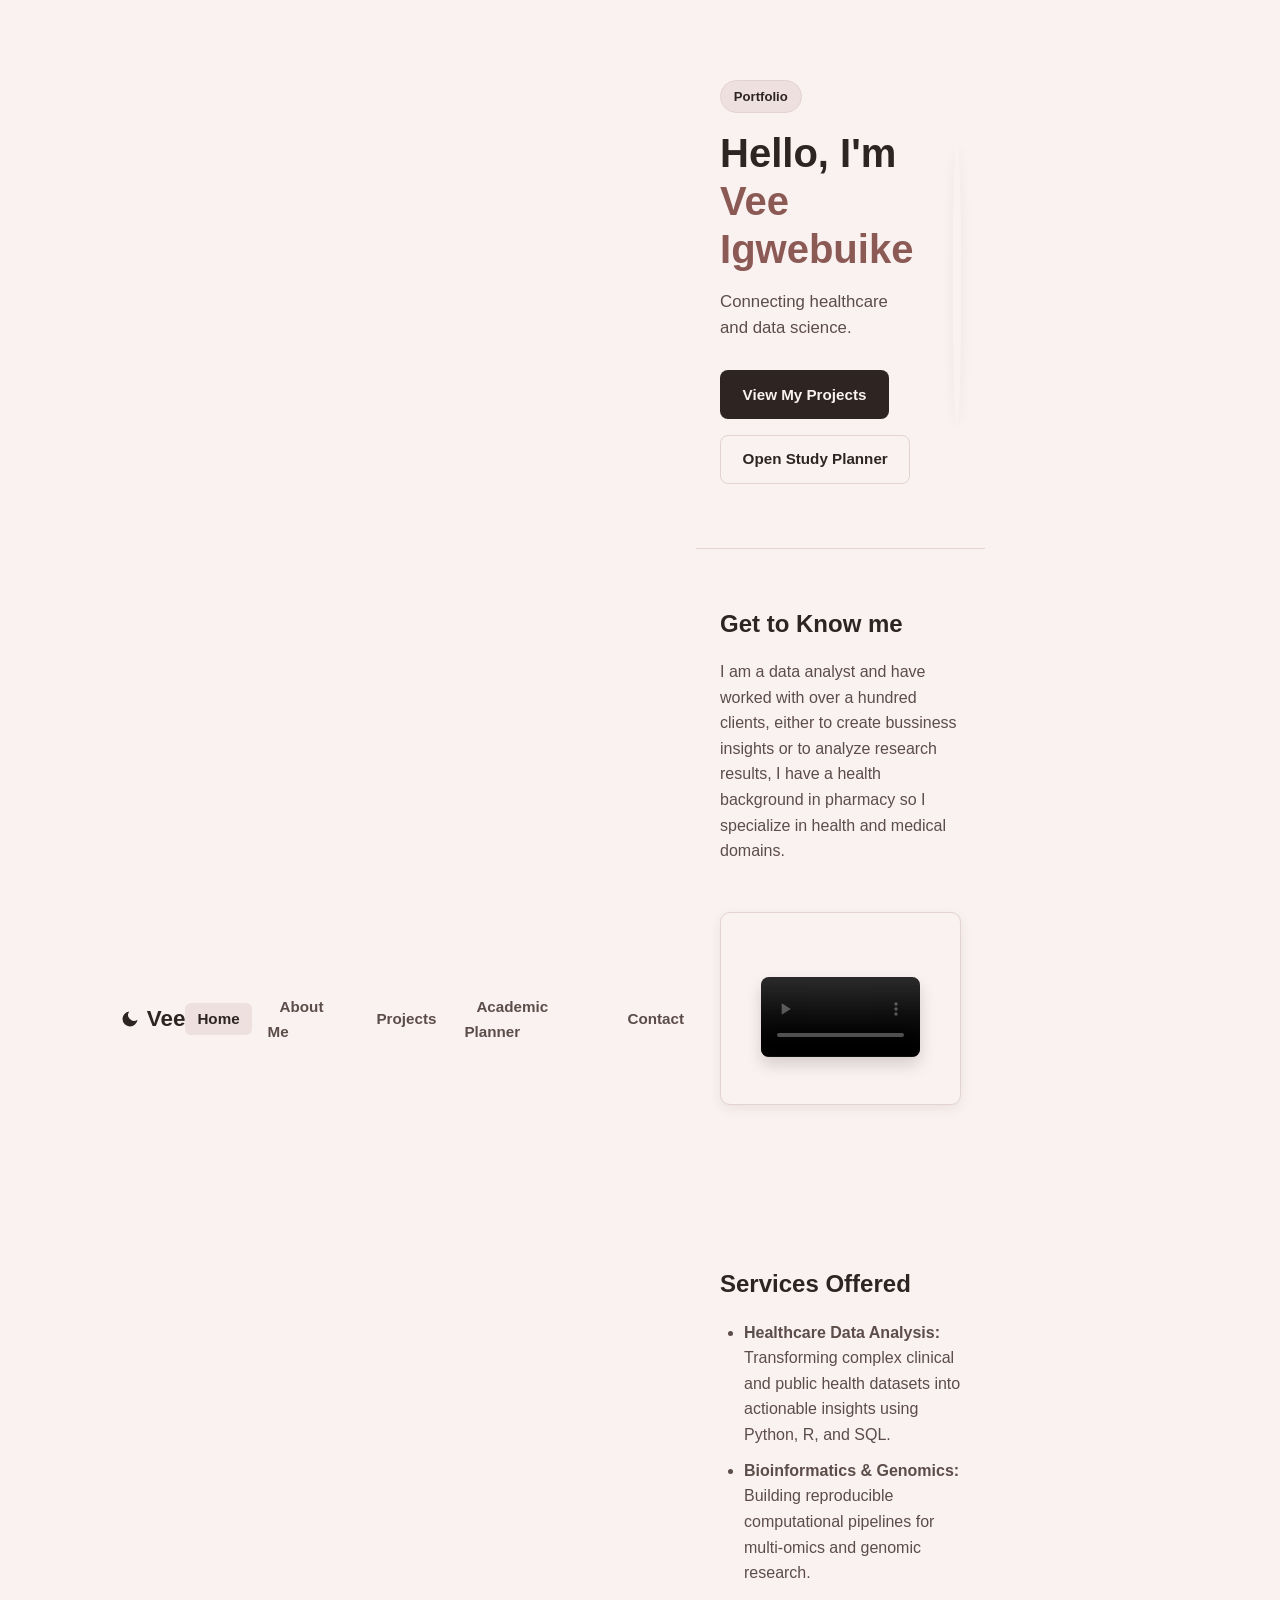
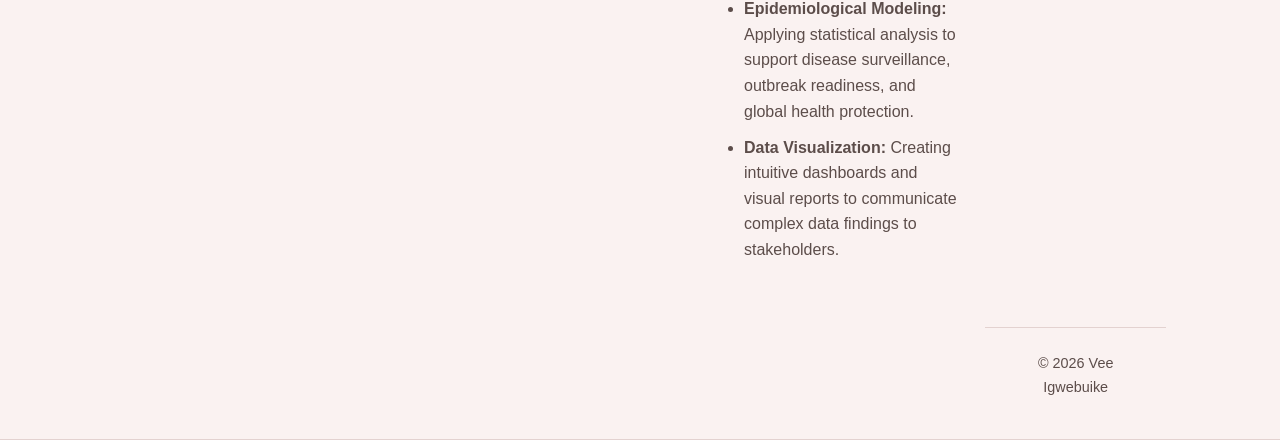
==== commit db2ff895: "Revert to clean version fe4fd81" ====
--- a/index.html
+++ b/index.html
@@ -25,10 +25,7 @@
         <li><a href="/contact">Contact</a></li>
       </ul>
     </nav>
-  </div>
-</header>
-    </div>
-  </header>
+
 
   <main>
     <section class="hero fade-in">
@@ -54,15 +51,13 @@
       <div class="container">
         <h2>Get to Know me</h2>
         <p>
-         I am a data analyst and haave worked with over a hundred clients, either to create bussiness insights or to analyze research results,
+         I am a data analyst and have worked with over a hundred clients, either to create bussiness insights or to analyze research results,
            I have a health background in pharmacy so I specialize in health and medical domains. 
         </p>
        <!-- HTML Multimedia Requirement (Video) -->
         <div class="media-box">
-          <h3>Video Introduction</h3>
-          <p>Watch a quick welcome video about my professional journey:</p>
           <video controls style="max-width: 100%; height: auto; border-radius: 8px;">
-            <source src="https://www.w3schools.com/html/mov_bbb.mp4" type="video/mp4">
+            <source src="Assets/viz_placehold.mp4" type="video/mp4">
             Your browser does not support the video tag.
           </video>
         </div>
--- a/css/style.css
+++ b/css/style.css
@@ -338,12 +338,10 @@
 
 .media-box audio,
 .media-box video {
-  width: auto;
+  width: 100%;
   max-width: 100%;
-  max-height: 480px;
-  display: block;
-  margin: 1.5rem auto 0;
   border-radius: 8px;
+  margin-top: 1.5rem;
   box-shadow: 0 8px 16px rgba(0, 0, 0, 0.15);
 }
 
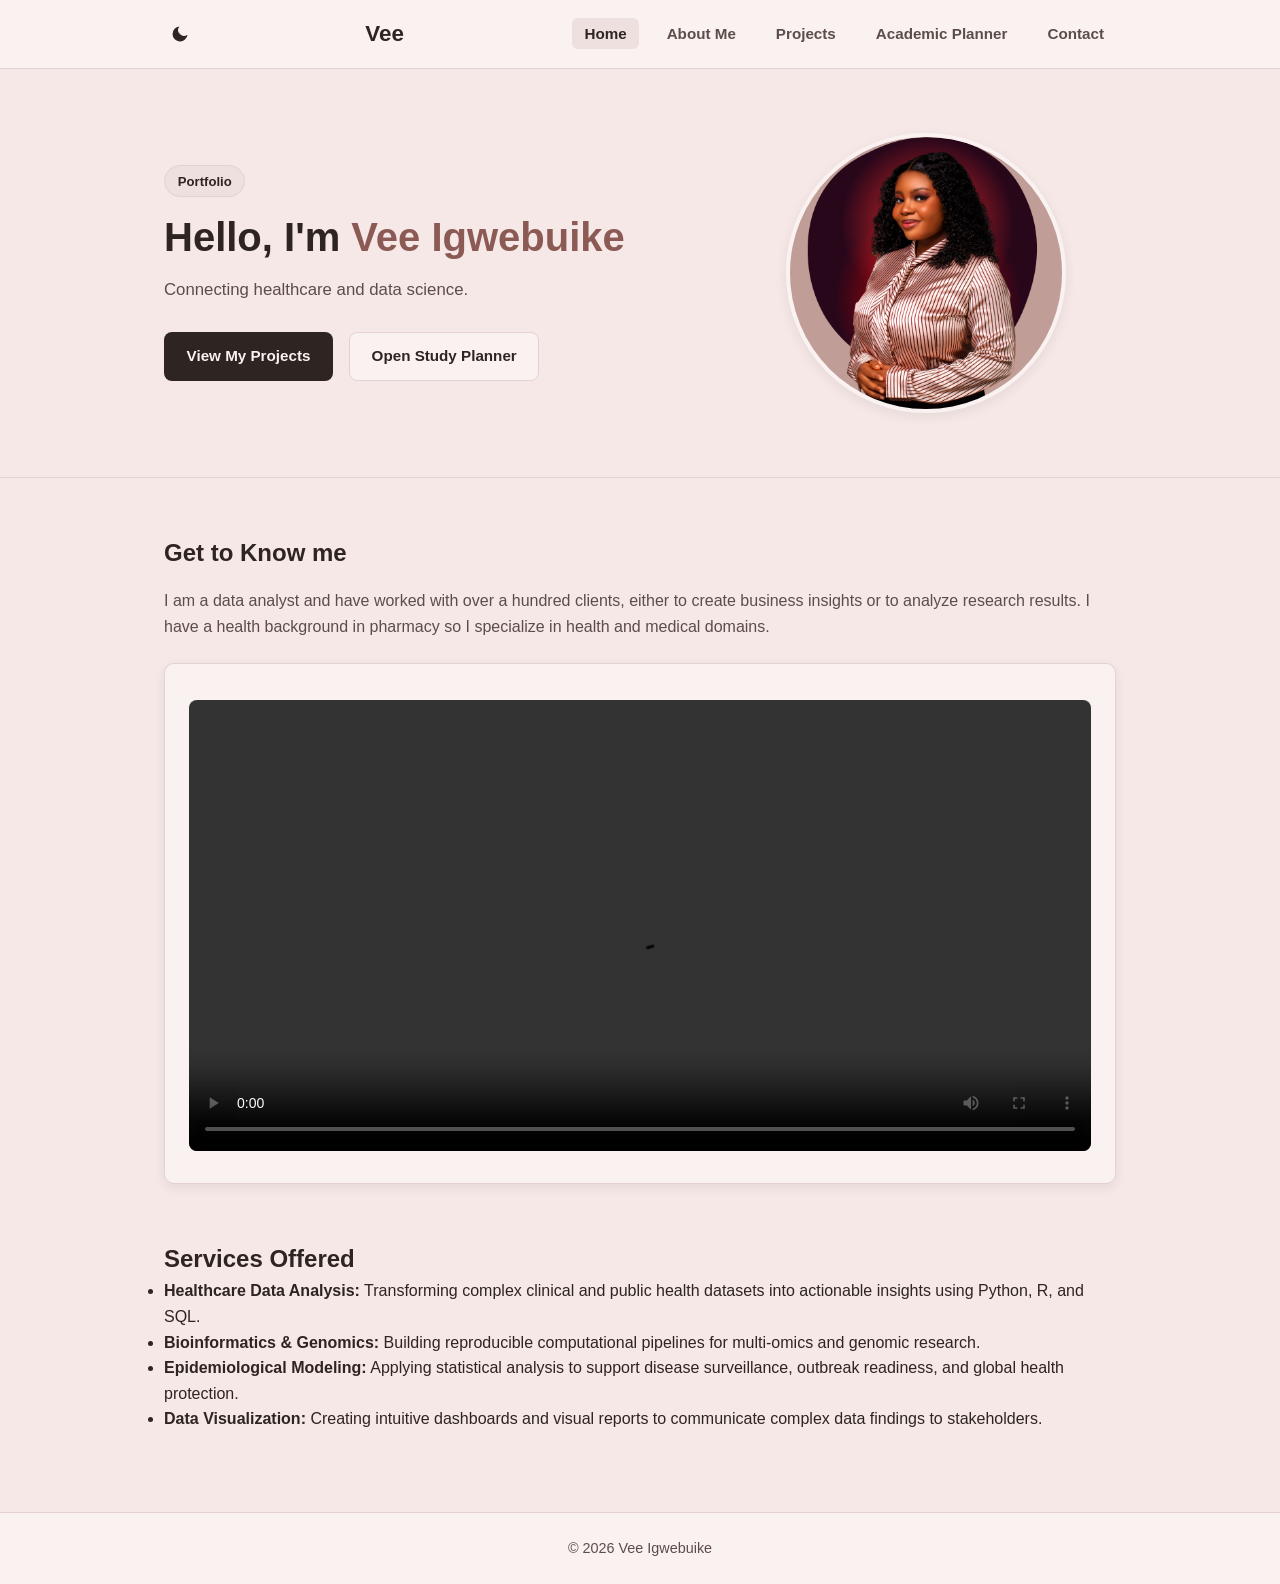
==== commit 450414e5: "Fix HTML formatting and improve text clarity the layout was scattered" ====
--- a/index.html
+++ b/index.html
@@ -3,29 +3,30 @@
 <head>
   <meta charset="UTF-8">
   <meta name="viewport" content="width=device-width, initial-scale=1.0">
-  <title>Vee Igwebuike </title>
+  <title>Vee Igwebuike</title>
   <link rel="stylesheet" href="css/style.css">
 </head>
 <body>
-<header class="site-header">
-  <div class="container nav-container">
-    <button id="themeToggle" class="theme-toggle" type="button" aria-label="Toggle dark and light mode">
-      <svg width="20" height="20" viewBox="0 0 24 24" fill="currentColor" aria-hidden="true">
-        <path d="M21 12.79A9 9 0 1 1 11.21 3 7 7 0 0 0 21 12.79z"></path>
-      </svg>
-    </button>
-    <a href="/" class="logo">Vee</a>
-    <button class="menu-toggle" id="menuToggle" aria-label="Toggle navigation">&#9776;</button>
-    <nav aria-label="Main Navigation">
-      <ul class="nav-links" id="navLinks">
-        <li><a href="/" class="active">Home</a></li>
-        <li><a href="/about">About Me</a></li>
-        <li><a href="/projects">Projects</a></li>
-        <li><a href="/planner">Academic Planner</a></li>
-        <li><a href="/contact">Contact</a></li>
-      </ul>
-    </nav>
-
+  <header class="site-header">
+    <div class="container nav-container">
+      <button id="themeToggle" class="theme-toggle" type="button" aria-label="Toggle dark and light mode">
+        <svg width="20" height="20" viewBox="0 0 24 24" fill="currentColor" aria-hidden="true">
+          <path d="M21 12.79A9 9 0 1 1 11.21 3 7 7 0 0 0 21 12.79z"></path>
+        </svg>
+      </button>
+      <a href="/" class="logo">Vee</a>
+      <button class="menu-toggle" id="menuToggle" aria-label="Toggle navigation">&#9776;</button>
+      <nav aria-label="Main Navigation">
+        <ul class="nav-links" id="navLinks">
+          <li><a href="/" class="active">Home</a></li>
+          <li><a href="/about">About Me</a></li>
+          <li><a href="/projects">Projects</a></li>
+          <li><a href="/planner">Academic Planner</a></li>
+          <li><a href="/contact">Contact</a></li>
+        </ul>
+      </nav>
+    </div>
+  </header>
 
   <main>
     <section class="hero fade-in">
@@ -33,9 +34,7 @@
         <div class="hero-text">
           <p class="badge">Portfolio</p>
           <h1>Hello, I'm <span class="highlight">Vee Igwebuike</span></h1>
-          <p class="lead">
-            Connecting healthcare and data science.       
-          </p>
+          <p class="lead">Connecting healthcare and data science.</p>
           <div class="hero-actions">
             <a href="/projects" class="btn btn-primary">View My Projects</a>
             <a href="/planner" class="btn btn-outline">Open Study Planner</a>
@@ -51,28 +50,30 @@
       <div class="container">
         <h2>Get to Know me</h2>
         <p>
-         I am a data analyst and have worked with over a hundred clients, either to create bussiness insights or to analyze research results,
-           I have a health background in pharmacy so I specialize in health and medical domains. 
+          I am a data analyst and have worked with over a hundred clients, either to create business insights or to analyze research results. I have a health background in pharmacy so I specialize in health and medical domains.
         </p>
-       <!-- HTML Multimedia Requirement (Video) -->
+
+        <!-- HTML Multimedia Requirement (Video) -->
         <div class="media-box">
           <video controls style="max-width: 100%; height: auto; border-radius: 8px;">
             <source src="Assets/viz_placehold.mp4" type="video/mp4">
             Your browser does not support the video tag.
           </video>
         </div>
+      </div>
     </section>
+
     <section class="services-section" style="margin-bottom: 5rem;">
-  <div class="container">
-    <h2>Services Offered</h2>
-    <ul class="styled-list">
-      <li><strong>Healthcare Data Analysis:</strong> Transforming complex clinical and public health datasets into actionable insights using Python, R, and SQL.</li>
-      <li><strong>Bioinformatics &amp; Genomics:</strong> Building reproducible computational pipelines for multi-omics and genomic research.</li>
-      <li><strong>Epidemiological Modeling:</strong> Applying statistical analysis to support disease surveillance, outbreak readiness, and global health protection.</li>
-      <li><strong>Data Visualization:</strong> Creating intuitive dashboards and visual reports to communicate complex data findings to stakeholders.</li>
-    </ul>
-  </div>
-</section>
+      <div class="container">
+        <h2>Services Offered</h2>
+        <ul class="styled-list">
+          <li><strong>Healthcare Data Analysis:</strong> Transforming complex clinical and public health datasets into actionable insights using Python, R, and SQL.</li>
+          <li><strong>Bioinformatics &amp; Genomics:</strong> Building reproducible computational pipelines for multi-omics and genomic research.</li>
+          <li><strong>Epidemiological Modeling:</strong> Applying statistical analysis to support disease surveillance, outbreak readiness, and global health protection.</li>
+          <li><strong>Data Visualization:</strong> Creating intuitive dashboards and visual reports to communicate complex data findings to stakeholders.</li>
+        </ul>
+      </div>
+    </section>
   </main>
 
   <footer class="site-footer">
--- a/css/style.css
+++ b/css/style.css
@@ -76,7 +76,7 @@
 
 .container {
   width: 100%;
-  max-width: 1100px;
+  max-width: 1000px;
   margin: 0 auto;
   padding: 0 1.5rem;
 }
@@ -162,7 +162,6 @@
   opacity: 0.7;
   transform: scale(1.08);
 }
-
 /* =========================================
    4. Hero Section (CSS Grid)
    ========================================= */
@@ -262,7 +261,7 @@
 }
 
 /* =========================================
-   5. Bio, Sections, Cards, Tables & Forms
+   5. Bio, Cards, Tables & Forms
    ========================================= */
 img {
   max-width: 100%;
@@ -271,44 +270,35 @@
 }
 
 .bio-section,
-.page-section,
-.page-content,
-.services-section {
+.page-section {
   padding: 3.5rem 0;
 }
 
 .bio-section h2,
 .page-section h1,
-.page-section h2,
-.page-content h1,
-.page-content h2,
-.services-section h2 {
+.page-section h2 {
   margin-bottom: 1rem;
 }
 
-.page-section h2,
-.page-content h2 {
+.page-section h2 {
   margin-top: 2rem;
 }
 
 .bio-section p,
-.page-section p,
-.page-content .section-intro {
+.page-section p {
   color: var(--text-secondary);
   margin-bottom: 1.25rem;
 }
 
 .page-section ul:not(.nav-links):not(#taskList),
-.page-section ol,
-.styled-list {
+.page-section ol {
   padding-left: 1.5rem;
   margin-bottom: 1.5rem;
   color: var(--text-secondary);
 }
 
-.page-section li,
-.styled-list li {
-  margin-bottom: 0.65rem;
+.page-section li {
+  margin-bottom: 0.45rem;
 }
 
 .media-box,
@@ -324,42 +314,33 @@
 }
 
 .media-box {
-  margin: 3rem auto;
-  padding: 2.5rem;
-  max-width: 850px;
-  text-align: center;
-}
-
-.media-box h2,
+  margin-top: 1.5rem;
+}
+
 .media-box h3 {
-  margin-top: 0;
-  margin-bottom: 0.5rem;
+  margin-bottom: 0.4rem;
 }
 
 .media-box audio,
 .media-box video {
   width: 100%;
-  max-width: 100%;
-  border-radius: 8px;
-  margin-top: 1.5rem;
-  box-shadow: 0 8px 16px rgba(0, 0, 0, 0.15);
-}
-
-/* Projects Grid & Uniform Cards */
+  max-width: 450px;
+  margin-top: 0.75rem;
+}
+
 .projects-grid,
 .project-grid,
 .grid {
   display: grid;
-  grid-template-columns: repeat(auto-fit, minmax(300px, 1fr));
-  gap: 1.75rem;
+  grid-template-columns: repeat(auto-fit, minmax(280px, 1fr));
+  gap: 1.5rem;
   margin-top: 1.5rem;
-  align-items: stretch;
 }
 
 .project-card {
   display: flex;
   flex-direction: column;
-  height: 100%;
+  justify-content: space-between;
   transition: transform 0.25s ease, box-shadow 0.25s ease;
 }
 
@@ -370,17 +351,11 @@
 .card img,
 .project-card img {
   width: 100%;
-  height: 190px;
+  height: 185px;
   object-fit: cover;
   border-radius: 6px;
-  margin-bottom: 1.15rem;
-  border: 1px solid var(--border-color);
-}
-
-.project-body {
-  display: flex;
-  flex-direction: column;
-  flex-grow: 1;
+  margin-bottom: 1rem;
+  border: 1px solid var(--border-color);
 }
 
 .project-card h2,
@@ -461,7 +436,6 @@
   padding: 1.5rem 0;
   font-size: 0.9rem;
   color: var(--text-secondary);
-  margin-top: auto;
 }
 
 @keyframes fadeIn {
@@ -519,10 +493,6 @@
   .hero-image img {
     width: 210px;
     height: 210px;
-  }
-
-  .media-box {
-    padding: 1.5rem;
   }
 }
 
